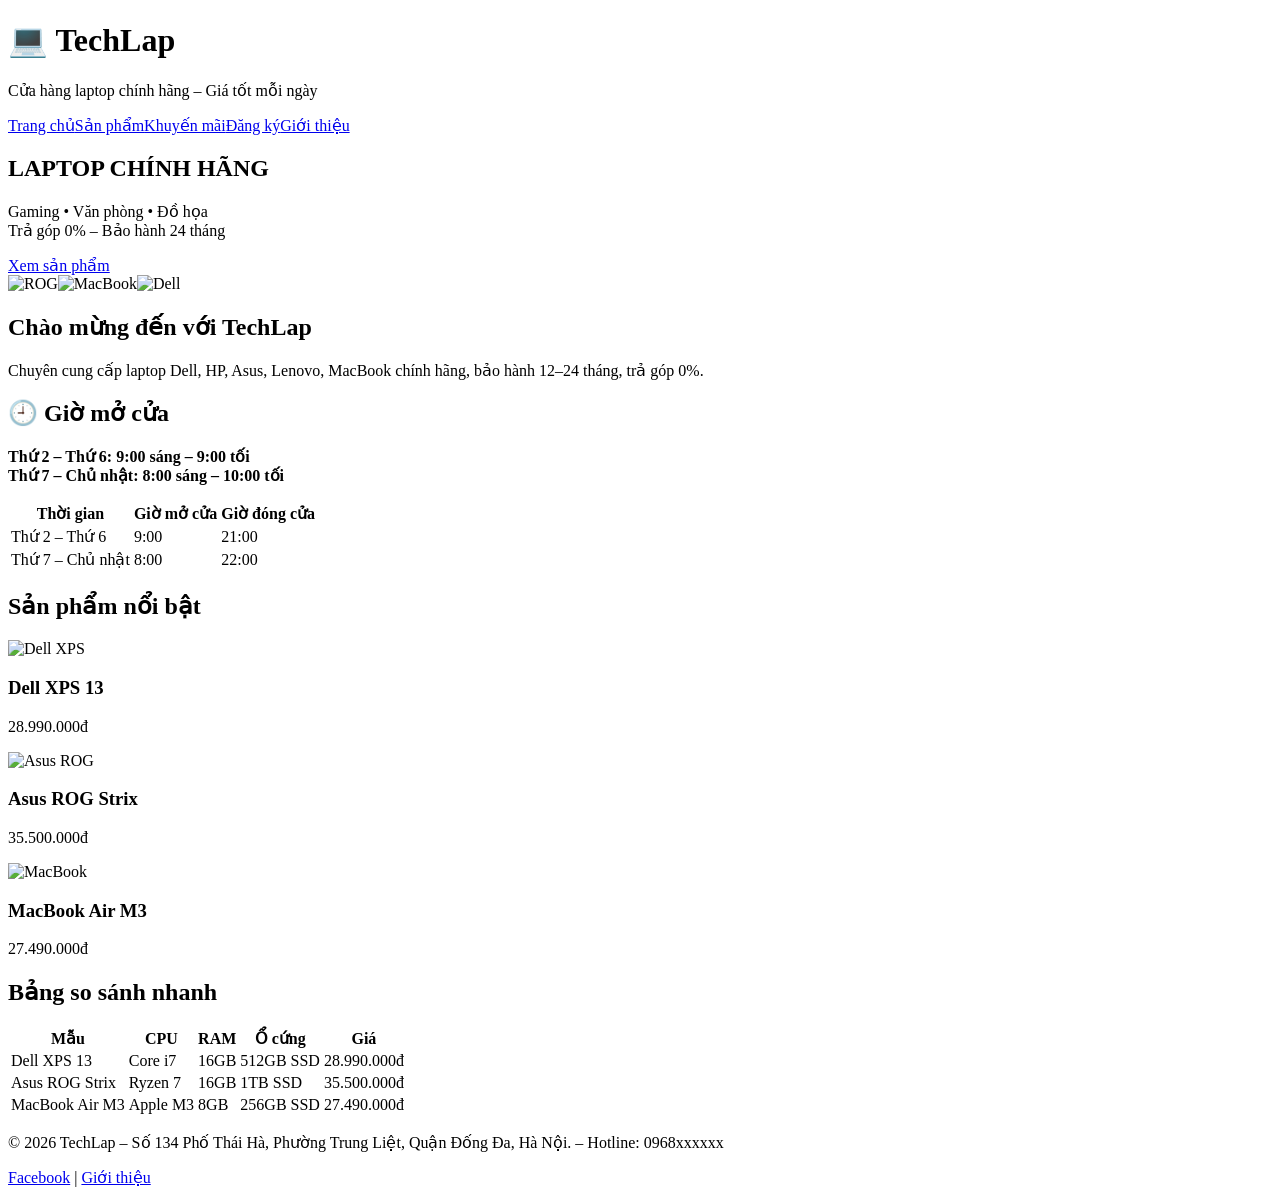
==== index.html @ 1e12c163 "Add files via upload" ====
<!DOCTYPE html><html lang="vi"><head><meta charset="UTF-8"><meta name="viewport" content="width=device-width,initial-scale=1"><title>Trang chủ - TechLap</title><link rel="stylesheet" href="css/style.css"></head><body><header><h1>💻 TechLap</h1><p>Cửa hàng laptop chính hãng – Giá tốt mỗi ngày</p></header><nav><a href="index.html">Trang chủ</a><a href="san-pham.html">Sản phẩm</a><a href="bootstrap.html">Khuyến mãi</a><a href="dang-ky.html">Đăng ký</a><a href="gioi-thieu.html">Giới thiệu</a></nav><main>
<div class="hero"><div><h2>LAPTOP CHÍNH HÃNG</h2><p>Gaming • Văn phòng • Đồ họa<br>Trả góp 0% – Bảo hành 24 tháng</p><a class="btn" href="san-pham.html">Xem sản phẩm</a></div><img src="images/asus-rog.jpg" alt="ROG"><img src="images/macbook.jpg" alt="MacBook"><img src="images/dell-xps.jpg" alt="Dell"></div>
<h2>Chào mừng đến với TechLap</h2>
<p>Chuyên cung cấp laptop Dell, HP, Asus, Lenovo, MacBook chính hãng, bảo hành 12–24 tháng, trả góp 0%.</p>
<div class="hours">
 <h2>🕘 Giờ mở cửa</h2>
 <p><strong>Thứ 2 – Thứ 6: 9:00 sáng – 9:00 tối</strong><br><strong>Thứ 7 – Chủ nhật: 8:00 sáng – 10:00 tối</strong></p>
 <table>
  <tr><th>Thời gian</th><th>Giờ mở cửa</th><th>Giờ đóng cửa</th></tr>
  <tr><td>Thứ 2 – Thứ 6</td><td>9:00</td><td>21:00</td></tr>
  <tr><td>Thứ 7 – Chủ nhật</td><td>8:00</td><td>22:00</td></tr>
 </table>
<h2>Sản phẩm nổi bật</h2>
<div class="grid">
 <div class="card"><img src="images/dell-xps.jpg" alt="Dell XPS"><h3>Dell XPS 13</h3><p class="price">28.990.000đ</p></div>
 <div class="card"><img src="images/asus-rog.jpg" alt="Asus ROG"><h3>Asus ROG Strix</h3><p class="price">35.500.000đ</p></div>
 <div class="card"><img src="images/macbook.jpg" alt="MacBook"><h3>MacBook Air M3</h3><p class="price">27.490.000đ</p></div>
</div>
<h2>Bảng so sánh nhanh</h2>
<table>
 <tr><th>Mẫu</th><th>CPU</th><th>RAM</th><th>Ổ cứng</th><th>Giá</th></tr>
 <tr><td>Dell XPS 13</td><td>Core i7</td><td>16GB</td><td>512GB SSD</td><td>28.990.000đ</td></tr>
 <tr><td>Asus ROG Strix</td><td>Ryzen 7</td><td>16GB</td><td>1TB SSD</td><td>35.500.000đ</td></tr>
 <tr><td>MacBook Air M3</td><td>Apple M3</td><td>8GB</td><td>256GB SSD</td><td>27.490.000đ</td></tr>
</table>
</main><footer><p>© 2026 TechLap – Số 134 Phố Thái Hà, Phường Trung Liệt, Quận Đống Đa, Hà Nội. – Hotline: 0968xxxxxx </p><p><a href="https://facebook.com" target="_blank">Facebook</a> | <a href="gioi-thieu.html">Giới thiệu</a></p></footer></body></html>
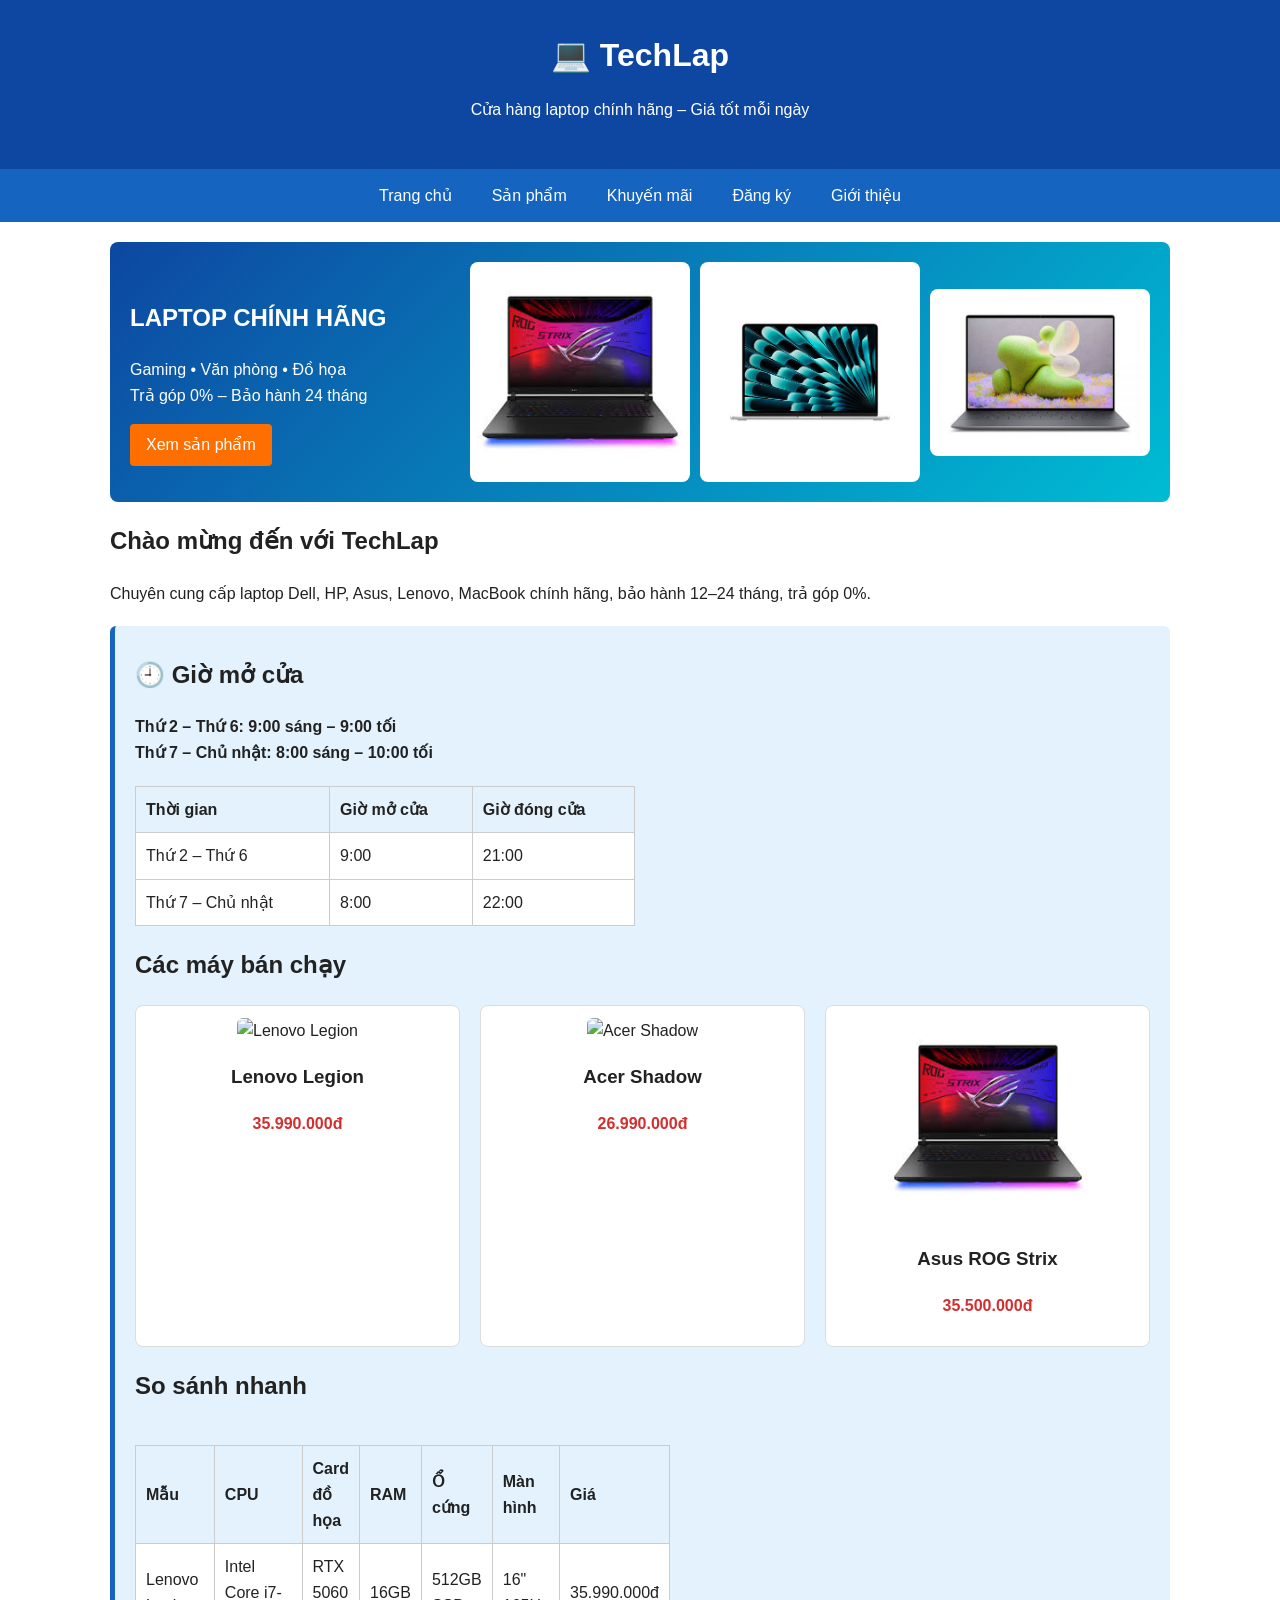
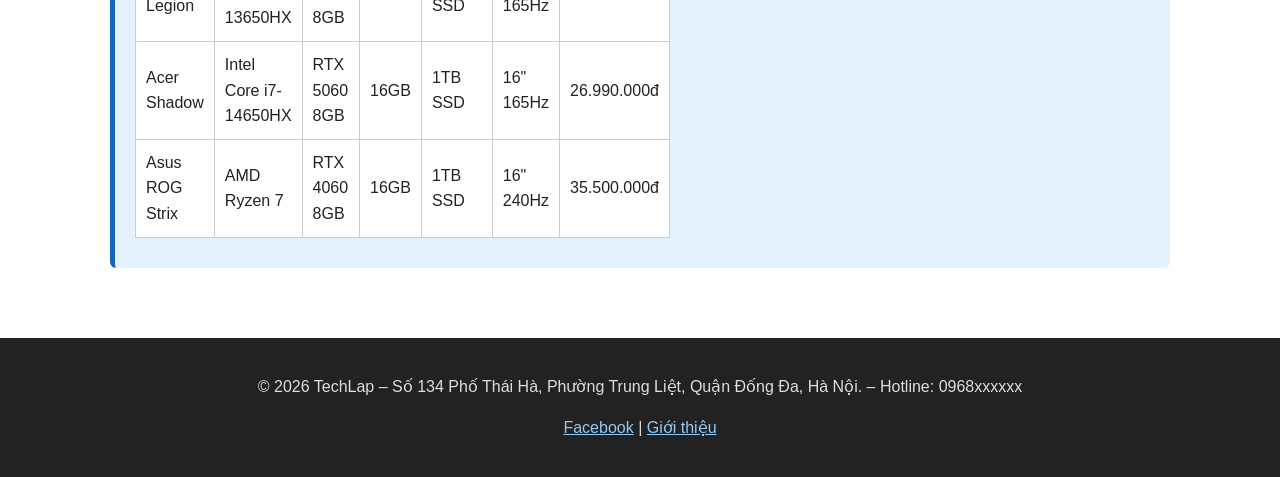
==== commit c082e206: "Add files via upload" ====
--- a/index.html
+++ b/index.html
@@ -10,17 +10,19 @@
   <tr><td>Thứ 2 – Thứ 6</td><td>9:00</td><td>21:00</td></tr>
   <tr><td>Thứ 7 – Chủ nhật</td><td>8:00</td><td>22:00</td></tr>
  </table>
-<h2>Sản phẩm nổi bật</h2>
+<h2>Các máy bán chạy</h2>
 <div class="grid">
- <div class="card"><img src="images/dell-xps.jpg" alt="Dell XPS"><h3>Dell XPS 13</h3><p class="price">28.990.000đ</p></div>
- <div class="card"><img src="images/asus-rog.jpg" alt="Asus ROG"><h3>Asus ROG Strix</h3><p class="price">35.500.000đ</p></div>
- <div class="card"><img src="images/macbook.jpg" alt="MacBook"><h3>MacBook Air M3</h3><p class="price">27.490.000đ</p></div>
+ <div class="card"><img src="images/lenovo-legion.jpg" alt="Lenovo Legion"><h3>Lenovo Legion</h3><p class="price">35.990.000đ</p></div>
+ <div class="card"><img src="images/acer-shadow.jpg" alt="Acer Shadow"><h3>Acer Shadow</h3><p class="price">26.990.000đ</p></div>
+ <div class="card"><img src="images/asus-rog.jpg" alt="Asus ROG Strix"><h3>Asus ROG Strix</h3><p class="price">35.500.000đ</p></div>
 </div>
-<h2>Bảng so sánh nhanh</h2>
+<h2>So sánh nhanh</h2>
+<div style="overflow-x:auto">
 <table>
- <tr><th>Mẫu</th><th>CPU</th><th>RAM</th><th>Ổ cứng</th><th>Giá</th></tr>
- <tr><td>Dell XPS 13</td><td>Core i7</td><td>16GB</td><td>512GB SSD</td><td>28.990.000đ</td></tr>
- <tr><td>Asus ROG Strix</td><td>Ryzen 7</td><td>16GB</td><td>1TB SSD</td><td>35.500.000đ</td></tr>
- <tr><td>MacBook Air M3</td><td>Apple M3</td><td>8GB</td><td>256GB SSD</td><td>27.490.000đ</td></tr>
+ <tr><th>Mẫu</th><th>CPU</th><th>Card đồ họa</th><th>RAM</th><th>Ổ cứng</th><th>Màn hình</th><th>Giá</th></tr>
+ <tr><td>Lenovo Legion</td><td>Intel Core i7-13650HX</td><td>RTX 5060 8GB</td><td>16GB</td><td>512GB SSD</td><td>16" 165Hz</td><td>35.990.000đ</td></tr>
+ <tr><td>Acer Shadow</td><td>Intel Core i7-14650HX</td><td>RTX 5060 8GB</td><td>16GB</td><td>1TB SSD</td><td>16" 165Hz</td><td>26.990.000đ</td></tr>
+ <tr><td>Asus ROG Strix</td><td>AMD Ryzen 7</td><td>RTX 4060 8GB</td><td>16GB</td><td>1TB SSD</td><td>16" 240Hz</td><td>35.500.000đ</td></tr>
 </table>
+</div>
 </main><footer><p>© 2026 TechLap – Số 134 Phố Thái Hà, Phường Trung Liệt, Quận Đống Đa, Hà Nội. – Hotline: 0968xxxxxx </p><p><a href="https://facebook.com" target="_blank">Facebook</a> | <a href="gioi-thieu.html">Giới thiệu</a></p></footer></body></html>
--- a/css/style.css
+++ b/css/style.css
@@ -0,0 +1,36 @@
+*{box-sizing:border-box}
+body{margin:0;font-family:Arial,sans-serif;color:#222;line-height:1.6}
+header{background:#0d47a1;color:#fff;text-align:center;padding:30px 10px}
+header h1{margin:0}
+nav{background:#1565c0;display:flex;flex-wrap:wrap;justify-content:center}
+nav a{color:#fff;text-decoration:none;padding:14px 20px}
+nav a:hover,nav a.active{background:#0a3d91}
+main{max-width:1100px;margin:auto;padding:20px}
+.banner{width:100%;max-height:320px;object-fit:cover;border-radius:8px}
+table{width:100%;border-collapse:collapse;margin:20px 0}
+th,td{border:1px solid #ccc;padding:10px;text-align:left}
+th{background:#e3f2fd}
+.grid{display:grid;grid-template-columns:repeat(auto-fill,minmax(240px,1fr));gap:20px}
+.card{border:1px solid #ddd;border-radius:8px;padding:12px;text-align:center}
+.card img{width:100%;border-radius:6px}
+.price{color:#d32f2f;font-weight:bold}
+.btn{display:inline-block;background:#1565c0;color:#fff;padding:8px 16px;border:0;border-radius:4px;text-decoration:none;cursor:pointer}
+.two{display:flex;gap:30px;flex-wrap:wrap}.two>div{flex:1;min-width:260px}
+.video{position:relative;padding-bottom:56.25%;height:0}
+.video iframe{position:absolute;inset:0;width:100%;height:100%;border:0}
+input,select,textarea{width:100%;padding:8px}
+footer{background:#222;color:#ddd;text-align:center;padding:20px;margin-top:30px}
+footer a{color:#90caf9}
+@media(max-width:600px){nav a{padding:10px 12px;font-size:14px}}
+.card{transition:.25s;background:#fff}
+.card:hover{transform:translateY(-6px);box-shadow:0 8px 20px rgba(0,0,0,.18)}
+.banner{box-shadow:0 4px 14px rgba(0,0,0,.2)}
+.card img{height:200px;object-fit:contain;background:#fff}
+.hero{display:flex;flex-wrap:wrap;align-items:center;justify-content:center;gap:10px;background:linear-gradient(135deg,#0d47a1,#00bcd4);color:#fff;border-radius:8px;padding:20px}
+.hero>div{flex:1.2;min-width:240px}
+.hero img{flex:1;min-width:140px;max-width:220px;height:auto;background:#fff;border-radius:8px;padding:6px}
+.hero .btn{background:#ff6f00}
+.hours{background:#e3f2fd;border-left:5px solid #1565c0;border-radius:6px;padding:10px 20px;margin:20px 0}
+.hours table{background:#fff;max-width:500px}
+#trangthai{font-size:18px}
+
